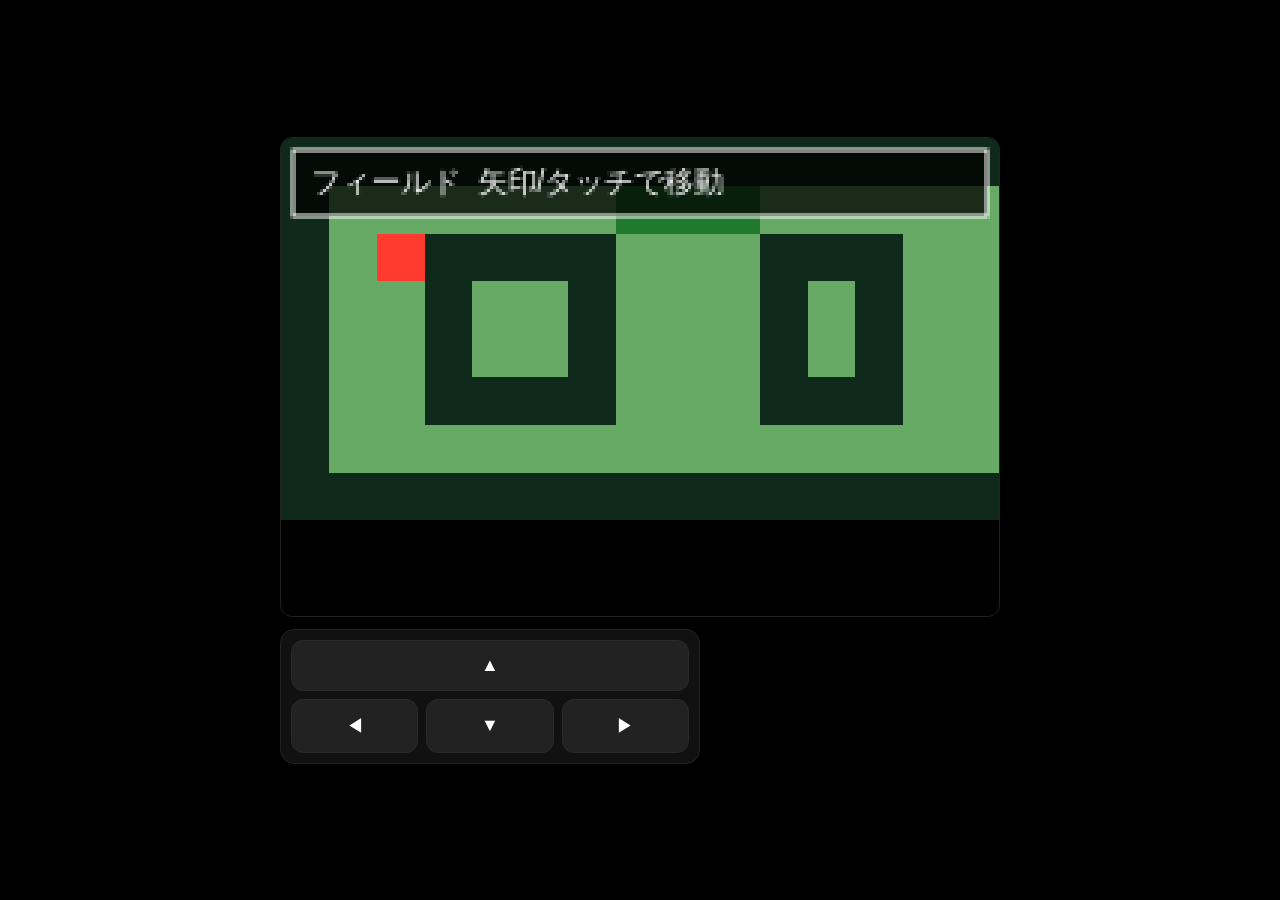
==== index.html @ 01588f98 "Update index.html" ====
<!DOCTYPE html>
<html lang="ja">
<head>
  <meta charset="UTF-8" />
  <meta name="viewport" content="width=device-width,initial-scale=1,viewport-fit=cover" />
  <title>リント地方</title>

  <link rel="stylesheet" href="./style.css" />
  <link rel="manifest" href="./manifest.webmanifest" />
  <meta name="theme-color" content="#000000" />

  <!-- iOS PWA -->
  <meta name="apple-mobile-web-app-capable" content="yes" />
  <meta name="apple-mobile-web-app-status-bar-style" content="black-translucent" />
</head>
<body>
  <div class="wrap">
    <canvas id="game" width="240" height="160"></canvas>

    <!-- タッチ用（スマホ向け） -->
    <div class="pad" aria-label="touch dpad">
      <button data-dir="up">▲</button>
      <div class="mid">
        <button data-dir="left">◀</button>
        <button data-dir="down">▼</button>
        <button data-dir="right">▶</button>
      </div>
    </div>
  </div>

  <script src="./game.js"></script>
<script>
  if ("serviceWorker" in navigator) {
    navigator.serviceWorker.register("./service-worker.js");
  }
</script>  
</body>
</html>
---- style.css ----
:root{
  --bg:#000;
  --panel:#111;
  --txt:#fff;
  --btn:#222;
  --btn2:#333;
}

*{ box-sizing:border-box; }
body{
  margin:0;
  background:var(--bg);
  color:var(--txt);
  min-height:100vh;
  display:flex;
  align-items:center;
  justify-content:center;
  font-family: system-ui, -apple-system, "Segoe UI", Roboto, "Noto Sans JP", sans-serif;
}

.wrap{
  display:flex;
  flex-direction:column;
  gap:12px;
  padding:12px;
}

canvas{
  width: 720px;   /* 240×3 */
  height: 480px;  /* 160×3 */
  image-rendering: pixelated;
  background:#000;
  border:1px solid #222;
  border-radius:12px;
}

@media (max-width: 860px){
  canvas{ width: 100vw; height: calc(100vw * (160/240)); max-height: 60vh; }
}

.pad{
  display:grid;
  gap:8px;
  padding:10px;
  background:var(--panel);
  border:1px solid #222;
  border-radius:14px;
  max-width:420px;
}

.pad button{
  width:100%;
  padding:14px 0;
  border-radius:12px;
  border:1px solid #2a2a2a;
  background:var(--btn);
  color:var(--txt);
  font-size:18px;
}

.pad button:active{ background:var(--btn2); }

.mid{
  display:grid;
  grid-template-columns:1fr 1fr 1fr;
  gap:8px;
}
.mid button:nth-child(1){ grid-column:1; }
.mid button:nth-child(2){ grid-column:2; }
.mid button:nth-child(3){ grid-column:3; }
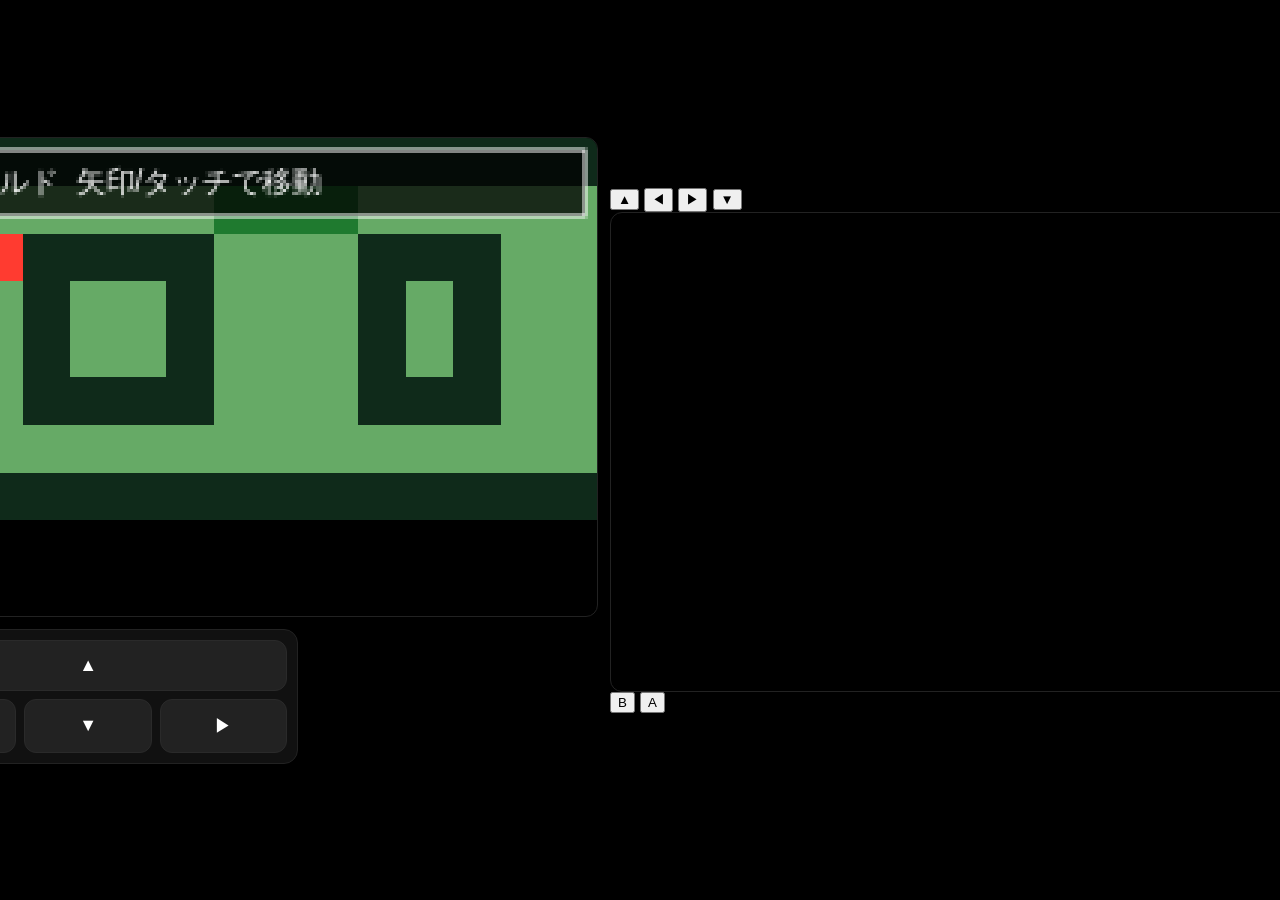
==== commit dfa398ea: "Update index.html" ====
--- a/index.html
+++ b/index.html
@@ -34,5 +34,43 @@
     navigator.serviceWorker.register("./service-worker.js");
   }
 </script>  
+<body>
+  <div class="shell">
+    <!-- 左：十字キー -->
+    <div class="left">
+      <div class="dpad" aria-label="dpad">
+        <button class="dpad-btn up" data-dir="up">▲</button>
+        <button class="dpad-btn leftb" data-dir="left">◀</button>
+        <button class="dpad-btn rightb" data-dir="right">▶</button>
+        <button class="dpad-btn down" data-dir="down">▼</button>
+        <div class="dpad-center"></div>
+      </div>
+    </div>
+
+    <!-- 中央：画面＋Start/Select -->
+    <div class="mid">
+      <canvas id="game" width="240" height="160"></canvas>
+
+      <div class="ss" aria-label="start select">
+        <button class="ss-btn" data-ss="select">SELECT</button>
+        <button class="ss-btn" data-ss="start">START</button>
+      </div>
+    </div>
+
+    <!-- 右：A/B -->
+    <div class="right">
+      <div class="ab" aria-label="a b">
+        <button class="ab-btn b" data-btn="b">B</button>
+        <button class="ab-btn a" data-btn="a">A</button>
+      </div>
+    </div>
+  </div>
+
+  <script src="./game.js"></script>
+  <script>
+    if ("serviceWorker" in navigator) {
+      navigator.serviceWorker.register("./service-worker.js");
+    }
+  </script>
 </body>
 </html>
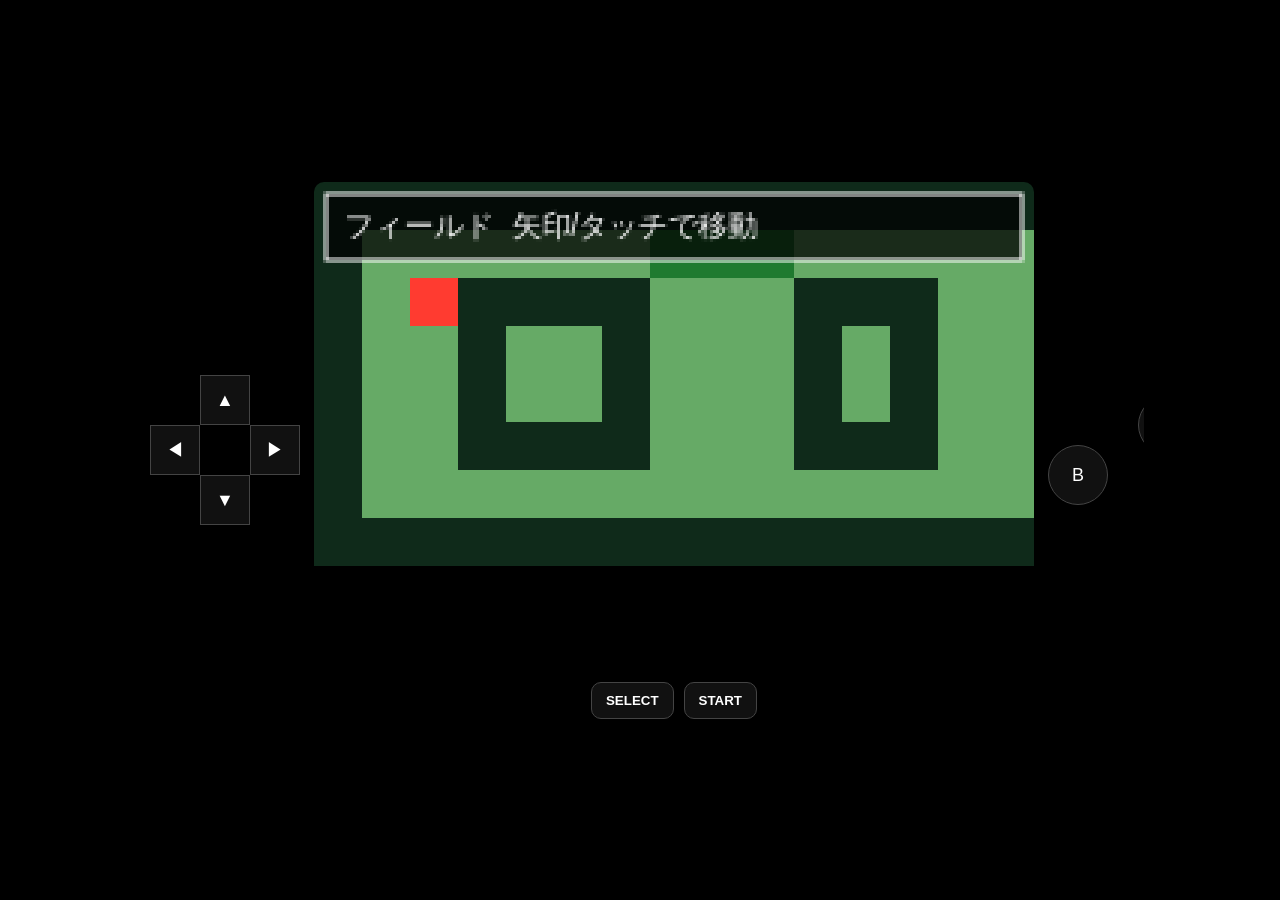
==== commit 07d98cf8: "Update index.html" ====
--- a/index.html
+++ b/index.html
@@ -13,27 +13,7 @@
   <meta name="apple-mobile-web-app-capable" content="yes" />
   <meta name="apple-mobile-web-app-status-bar-style" content="black-translucent" />
 </head>
-<body>
-  <div class="wrap">
-    <canvas id="game" width="240" height="160"></canvas>
 
-    <!-- タッチ用（スマホ向け） -->
-    <div class="pad" aria-label="touch dpad">
-      <button data-dir="up">▲</button>
-      <div class="mid">
-        <button data-dir="left">◀</button>
-        <button data-dir="down">▼</button>
-        <button data-dir="right">▶</button>
-      </div>
-    </div>
-  </div>
-
-  <script src="./game.js"></script>
-<script>
-  if ("serviceWorker" in navigator) {
-    navigator.serviceWorker.register("./service-worker.js");
-  }
-</script>  
 <body>
   <div class="shell">
     <!-- 左：十字キー -->
--- a/style.css
+++ b/style.css
@@ -1,70 +1,123 @@
-:root{
-  --bg:#000;
-  --panel:#111;
-  --txt:#fff;
-  --btn:#222;
-  --btn2:#333;
+body{
+  margin:0;
+  background:#000;
+  color:white;
+  display:flex;
+  justify-content:center;
+  align-items:center;
+  height:100vh;
+  font-family:sans-serif;
 }
 
-*{ box-sizing:border-box; }
-body{
-  margin:0;
-  background:var(--bg);
-  color:var(--txt);
-  min-height:100vh;
-  display:flex;
+.shell{
+  width: 100vw;
+  max-width: 980px;
+  display:grid;
+  grid-template-columns: auto 1fr auto;
   align-items:center;
-  justify-content:center;
-  font-family: system-ui, -apple-system, "Segoe UI", Roboto, "Noto Sans JP", sans-serif;
+  justify-items:center;
+  gap: 14px;
+  padding: 14px;
+  overflow: hidden;
 }
 
-.wrap{
-  display:flex;
-  flex-direction:column;
-  gap:12px;
-  padding:12px;
+/* 画面 */
+canvas{
+  width: min(92vw, 720px);
+  aspect-ratio: 240 / 160;
+  height: auto;
+  image-rendering: pixelated;
+  background:#000;
+  border-radius:10px;
+  display:block;
 }
 
-canvas{
-  width: 720px;   /* 240×3 */
-  height: 480px;  /* 160×3 */
-  image-rendering: pixelated;
-  background:#000;
-  border:1px solid #222;
-  border-radius:12px;
+/* 左コントローラー */
+.dpad{
+  position:relative;
+  width:150px;
+  height:150px;
 }
 
-@media (max-width: 860px){
-  canvas{ width: 100vw; height: calc(100vw * (160/240)); max-height: 60vh; }
-}
-
-.pad{
-  display:grid;
-  gap:8px;
-  padding:10px;
-  background:var(--panel);
-  border:1px solid #222;
-  border-radius:14px;
-  max-width:420px;
-}
-
-.pad button{
-  width:100%;
-  padding:14px 0;
-  border-radius:12px;
-  border:1px solid #2a2a2a;
-  background:var(--btn);
-  color:var(--txt);
+.dpad button{
+  position:absolute;
+  width:50px;
+  height:50px;
   font-size:18px;
 }
 
-.pad button:active{ background:var(--btn2); }
+.up{top:0;left:50px;}
+.down{bottom:0;left:50px;}
+.leftb{left:0;top:50px;}
+.rightb{right:0;top:50px;}
 
+/* A B ボタン */
+.ab{
+  position:relative;
+  width:150px;
+  height:150px;
+}
+
+.ab button{
+  position:absolute;
+  width:60px;
+  height:60px;
+  border-radius:50%;
+  font-size:18px;
+}
+
+.a{
+  right:0;
+  top:20px;
+}
+
+.b{
+  left:0;
+  bottom:20px;
+}
+
+/* START SELECT */
+.ss{
+  display:flex;
+  justify-content:center;
+  gap:10px;
+  margin-top:10px;
+}
+/* 左・中央・右の箱（HTMLにある前提） */
+.left, .mid, .right{
+  display:flex;
+  justify-content:center;
+  align-items:center;
+}
+
+/* 中央は縦並び（Canvasの下にSTART/SELECT） */
 .mid{
-  display:grid;
-  grid-template-columns:1fr 1fr 1fr;
-  gap:8px;
+  flex-direction:column;
+  gap:10px;
 }
-.mid button:nth-child(1){ grid-column:1; }
-.mid button:nth-child(2){ grid-column:2; }
-.mid button:nth-child(3){ grid-column:3; }
+
+/* ボタン見た目を統一 */
+button{
+  border:1px solid #444;
+  background:#111;
+  color:#fff;
+}
+button:active{ background:#222; }
+
+/* START/SELECT ボタンの見た目 */
+.ss button{
+  padding:10px 14px;
+  border-radius:10px;
+  font-weight:700;
+}
+
+/* 小さい画面（縦）では3列を1列にして見やすく */
+@media (max-width: 520px){
+  .shell{
+    grid-template-columns: 1fr;
+    gap:12px;
+  }
+  .left{ order:2; }
+  .mid{ order:1; }
+  .right{ order:3; }
+}
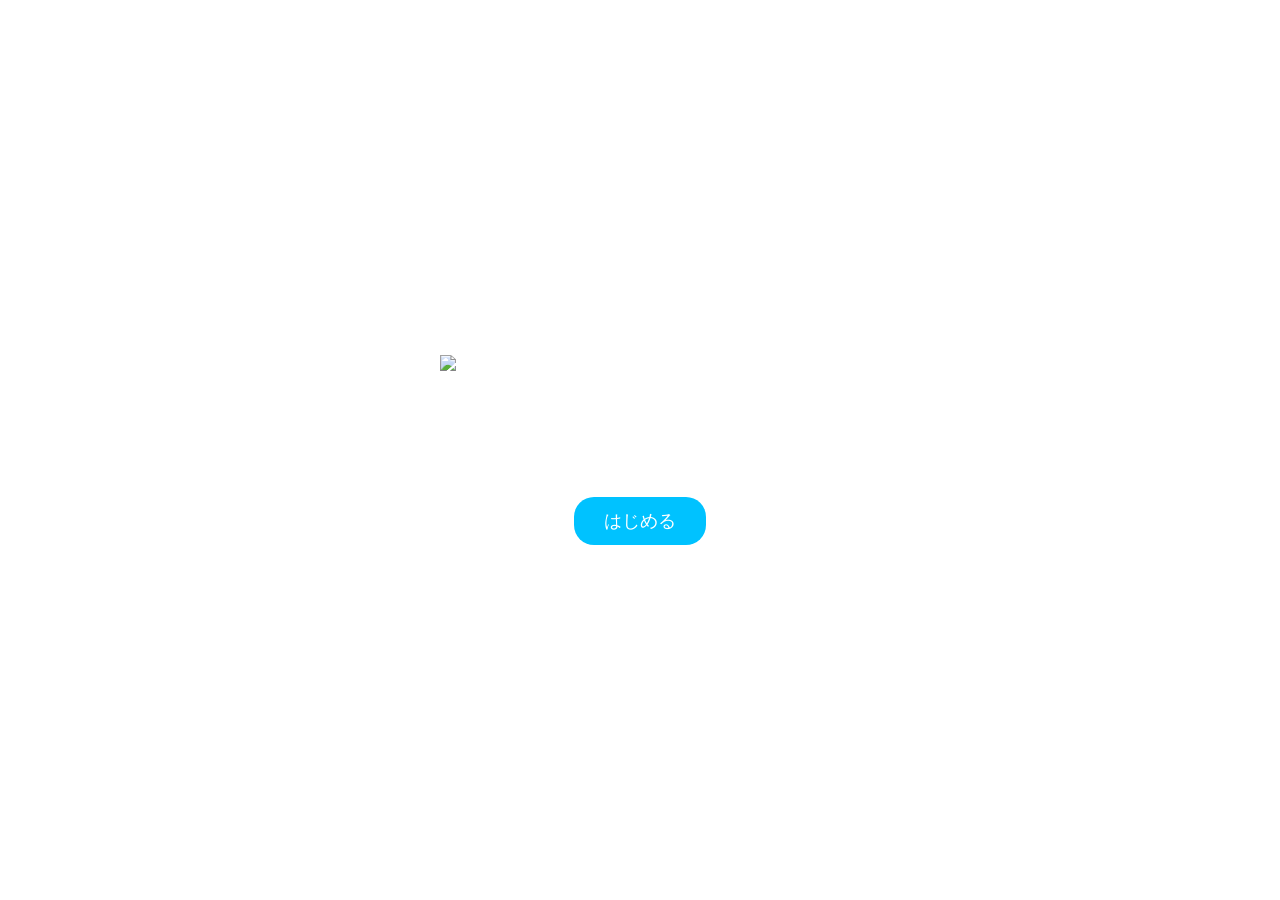
==== commit 0173da7e: "Rename game.html to index.html" ====
--- a/index.html
+++ b/index.html
@@ -1,56 +1,131 @@
 <!DOCTYPE html>
 <html lang="ja">
 <head>
-  <meta charset="UTF-8" />
-  <meta name="viewport" content="width=device-width,initial-scale=1,viewport-fit=cover" />
-  <title>リント地方</title>
+<meta charset="UTF-8">
+<meta name="viewport" content="width=device-width, initial-scale=1.0">
+<title>ミトモン</title>
 
-  <link rel="stylesheet" href="./style.css" />
-  <link rel="manifest" href="./manifest.webmanifest" />
-  <meta name="theme-color" content="#000000" />
+<style>
+body{
+  margin:0;
+  font-family: sans-serif;
+  background: linear-gradient(180deg,#0a1a2f,#123c5c);
+  color:white;
+  overflow:hidden;
+}
 
-  <!-- iOS PWA -->
-  <meta name="apple-mobile-web-app-capable" content="yes" />
-  <meta name="apple-mobile-web-app-status-bar-style" content="black-translucent" />
+/* 共通 */
+.screen{
+  position:absolute;
+  width:100%;
+  height:100%;
+  display:flex;
+  flex-direction:column;
+  justify-content:center;
+  align-items:center;
+}
+
+/* ロゴ */
+.logo{
+  width:80%;
+  max-width:400px;
+  margin-bottom:20px;
+}
+
+/* ボタン */
+.btn{
+  padding:12px 30px;
+  background:#00c2ff;
+  border:none;
+  border-radius:20px;
+  color:white;
+  font-size:18px;
+  margin-top:20px;
+}
+
+/* 入力 */
+input{
+  padding:10px;
+  font-size:18px;
+  border-radius:10px;
+  border:none;
+  text-align:center;
+}
+
+/* 非表示 */
+.hidden{
+  display:none;
+}
+
+/* 軽いアニメ */
+.fade{
+  animation:fade 0.5s;
+}
+
+@keyframes fade{
+  from{opacity:0}
+  to{opacity:1}
+}
+</style>
 </head>
 
 <body>
-  <div class="shell">
-    <!-- 左：十字キー -->
-    <div class="left">
-      <div class="dpad" aria-label="dpad">
-        <button class="dpad-btn up" data-dir="up">▲</button>
-        <button class="dpad-btn leftb" data-dir="left">◀</button>
-        <button class="dpad-btn rightb" data-dir="right">▶</button>
-        <button class="dpad-btn down" data-dir="down">▼</button>
-        <div class="dpad-center"></div>
-      </div>
-    </div>
 
-    <!-- 中央：画面＋Start/Select -->
-    <div class="mid">
-      <canvas id="game" width="240" height="160"></canvas>
+<!-- タイトル画面 -->
+<div id="title" class="screen fade">
 
-      <div class="ss" aria-label="start select">
-        <button class="ss-btn" data-ss="select">SELECT</button>
-        <button class="ss-btn" data-ss="start">START</button>
-      </div>
-    </div>
+  <!-- ★ロゴ（ここに差し替えOK） -->
+  <img src="logo.png" class="logo">
 
-    <!-- 右：A/B -->
-    <div class="right">
-      <div class="ab" aria-label="a b">
-        <button class="ab-btn b" data-btn="b">B</button>
-        <button class="ab-btn a" data-btn="a">A</button>
-      </div>
-    </div>
-  </div>
+  <h1>ミトモン</h1>
 
-  <script src="./game.js"></script>
-  <script>
-    if ("serviceWorker" in navigator) {
-      navigator.serviceWorker.register("./service-worker.js");
-    }
-  </script>
+  <button class="btn" onclick="startGame()">はじめる</button>
+
+</div>
+
+<!-- 名前入力 -->
+<div id="nameScreen" class="screen hidden">
+
+  <h2>なまえを入力</h2>
+
+  <input id="playerName" placeholder="なまえ">
+
+  <button class="btn" onclick="confirmName()">決定</button>
+
+</div>
+
+<!-- ゲーム開始（仮） -->
+<div id="gameScreen" class="screen hidden">
+
+  <h2 id="welcome"></h2>
+
+  <p>冒険がはじまる…</p>
+
+</div>
+
+<script>
+
+function startGame(){
+  document.getElementById("title").classList.add("hidden");
+  document.getElementById("nameScreen").classList.remove("hidden");
+}
+
+function confirmName(){
+  let name = document.getElementById("playerName").value;
+
+  if(name === ""){
+    alert("名前を入力して！");
+    return;
+  }
+
+  document.getElementById("nameScreen").classList.add("hidden");
+  document.getElementById("gameScreen").classList.remove("hidden");
+
+  document.getElementById("welcome").innerText =
+    name + " の冒険がはじまる！";
+}
+
+</script>
+
 </body>
 </html>
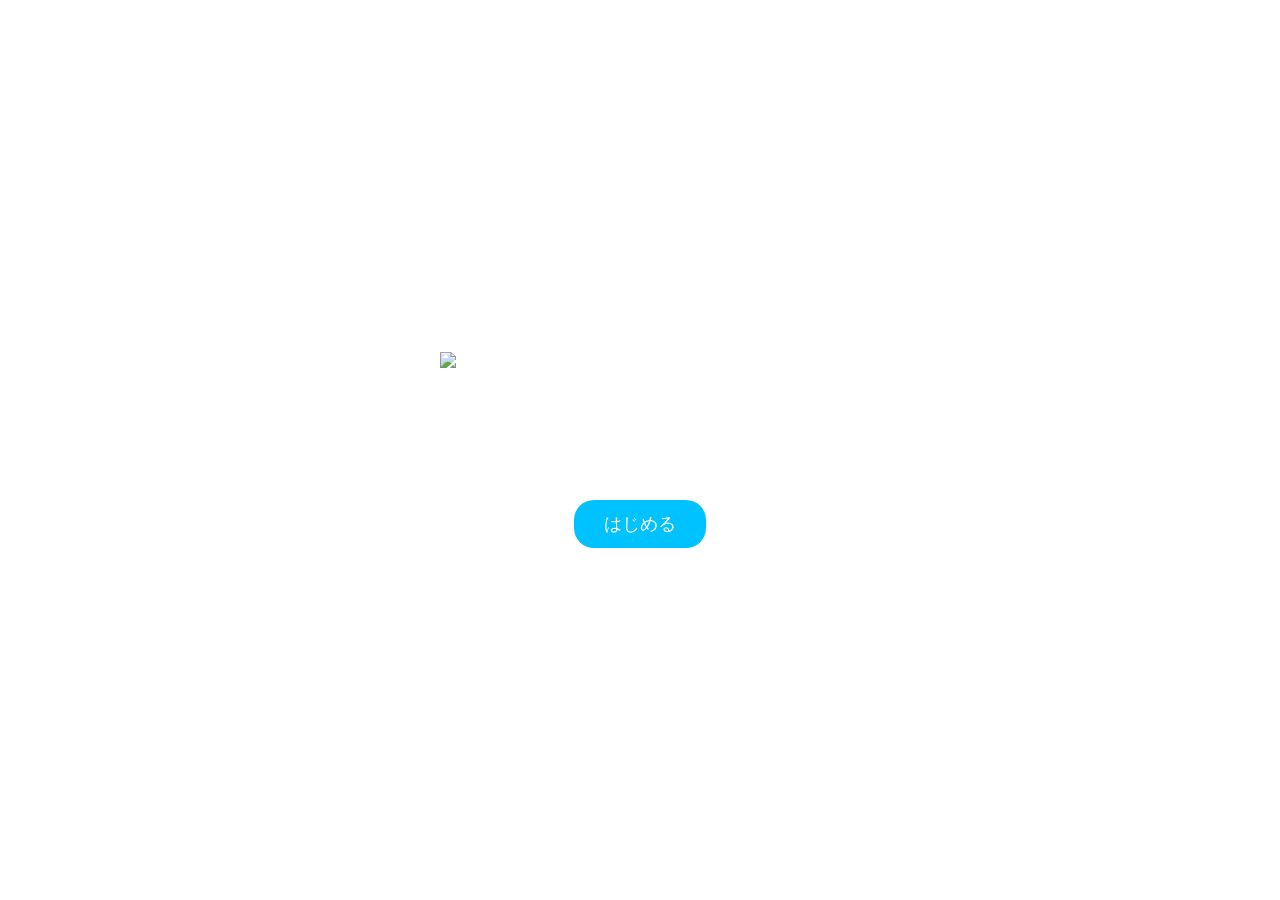
==== commit 3b39bfc0: "Update index.html" ====
--- a/index.html
+++ b/index.html
@@ -73,58 +73,43 @@
 
 <!-- タイトル画面 -->
 <div id="title" class="screen fade">
-
-  <!-- ★ロゴ（ここに差し替えOK） -->
-  <img src="logo.png" class="logo">
-
+  <img src="logo.png" class="logo" alt="ミトモン ロゴ">
   <h1>ミトモン</h1>
-
   <button class="btn" onclick="startGame()">はじめる</button>
-
 </div>
 
 <!-- 名前入力 -->
 <div id="nameScreen" class="screen hidden">
-
   <h2>なまえを入力</h2>
-
-  <input id="playerName" placeholder="なまえ">
-
+  <input id="playerName" placeholder="なまえ" maxlength="12">
   <button class="btn" onclick="confirmName()">決定</button>
-
-</div>
-
-<!-- ゲーム開始（仮） -->
-<div id="gameScreen" class="screen hidden">
-
-  <h2 id="welcome"></h2>
-
-  <p>冒険がはじまる…</p>
-
 </div>
 
 <script>
-
 function startGame(){
   document.getElementById("title").classList.add("hidden");
   document.getElementById("nameScreen").classList.remove("hidden");
+  document.getElementById("playerName").focus();
 }
 
 function confirmName(){
-  let name = document.getElementById("playerName").value;
+  const name = document.getElementById("playerName").value.trim();
 
   if(name === ""){
     alert("名前を入力して！");
     return;
   }
 
-  document.getElementById("nameScreen").classList.add("hidden");
-  document.getElementById("gameScreen").classList.remove("hidden");
+  localStorage.setItem("playerName", name);
 
-  document.getElementById("welcome").innerText =
-    name + " の冒険がはじまる！";
+  location.href = "play.html";
 }
 
+document.getElementById("playerName").addEventListener("keydown", function(e){
+  if(e.key === "Enter"){
+    confirmName();
+  }
+});
 </script>
 
 </body>
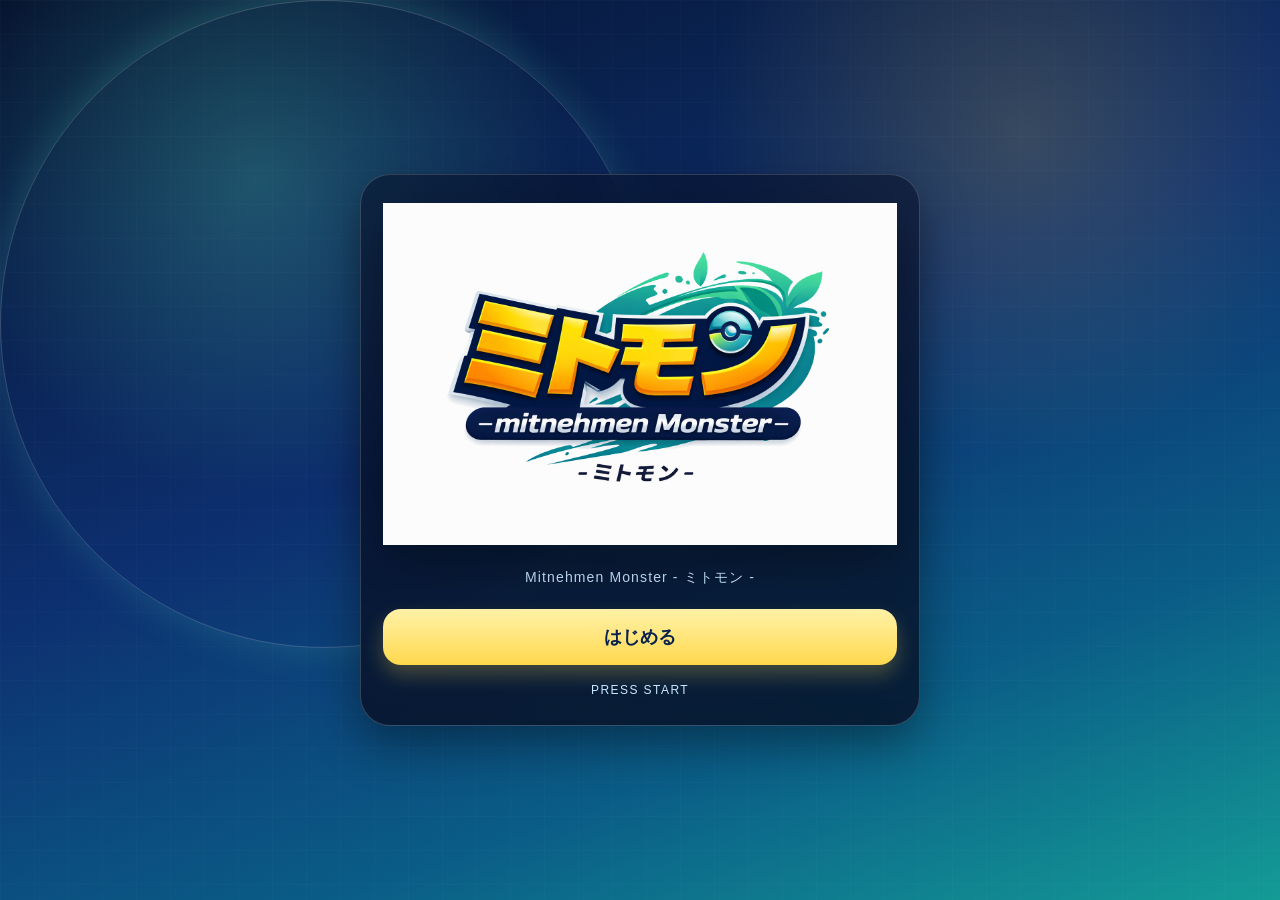
==== commit aba08d7e: "Update index.html" ====
--- a/index.html
+++ b/index.html
@@ -2,115 +2,219 @@
 <html lang="ja">
 <head>
 <meta charset="UTF-8">
-<meta name="viewport" content="width=device-width, initial-scale=1.0">
+<meta name="viewport" content="width=device-width, initial-scale=1.0, viewport-fit=cover">
 <title>ミトモン</title>
 
 <style>
+*{
+  box-sizing:border-box;
+}
+
+html,body{
+  margin:0;
+  width:100%;
+  height:100%;
+  font-family:sans-serif;
+  overflow:hidden;
+}
+
 body{
-  margin:0;
-  font-family: sans-serif;
-  background: linear-gradient(180deg,#0a1a2f,#123c5c);
   color:white;
-  overflow:hidden;
-}
-
-/* 共通 */
+  background:
+    radial-gradient(circle at 20% 20%, rgba(95,240,204,.25), transparent 25%),
+    radial-gradient(circle at 80% 15%, rgba(255,216,77,.18), transparent 25%),
+    linear-gradient(160deg,#06142f,#0d2f6f 45%,#0a5d87 75%,#149b96);
+}
+
+/* 画面 */
 .screen{
   position:absolute;
-  width:100%;
-  height:100%;
+  inset:0;
   display:flex;
-  flex-direction:column;
   justify-content:center;
   align-items:center;
+  padding:20px;
+}
+
+/* 背景グリッド */
+.grid{
+  position:absolute;
+  inset:0;
+  background-image:
+    linear-gradient(rgba(255,255,255,.05) 1px, transparent 1px),
+    linear-gradient(90deg, rgba(255,255,255,.05) 1px, transparent 1px);
+  background-size:34px 34px;
+  animation:gridMove 18s linear infinite;
+  opacity:.35;
+}
+
+/* 光の輪 */
+.ring{
+  position:absolute;
+  width:72vmin;
+  height:72vmin;
+  border-radius:50%;
+  border:1px solid rgba(255,255,255,.18);
+  box-shadow:0 0 40px rgba(95,240,204,.18);
+}
+
+/* カード */
+.card{
+  position:relative;
+  z-index:2;
+  width:min(92vw,560px);
+  padding:28px 22px;
+  border-radius:30px;
+  text-align:center;
+  background:linear-gradient(180deg,rgba(8,18,44,.6),rgba(7,15,36,.82));
+  border:1px solid rgba(255,255,255,.18);
+  box-shadow:0 18px 48px rgba(0,0,0,.38);
+  backdrop-filter:blur(14px);
 }
 
 /* ロゴ */
+.logo-wrap{
+  position:relative;
+  margin:0 auto 20px;
+  animation:logoFloat 3s ease-in-out infinite;
+}
+
+.logo-glow{
+  position:absolute;
+  left:10%;
+  right:10%;
+  bottom:4%;
+  height:28%;
+  background:radial-gradient(ellipse,rgba(95,240,204,.45),transparent 70%);
+  filter:blur(20px);
+  z-index:-1;
+}
+
 .logo{
-  width:80%;
-  max-width:400px;
-  margin-bottom:20px;
+  width:100%;
+  max-width:520px;
+  filter:drop-shadow(0 18px 24px rgba(0,0,0,.35));
+}
+
+/* サブタイトル */
+.subtitle{
+  margin:8px 0 22px;
+  color:#c9e8ff;
+  font-size:14px;
+  letter-spacing:.08em;
 }
 
 /* ボタン */
 .btn{
-  padding:12px 30px;
-  background:#00c2ff;
+  width:100%;
+  padding:16px;
   border:none;
-  border-radius:20px;
-  color:white;
+  border-radius:18px;
   font-size:18px;
-  margin-top:20px;
-}
-
-/* 入力 */
+  font-weight:bold;
+  color:#08224f;
+  background:linear-gradient(180deg,#fff2a8,#ffd84d);
+  box-shadow:0 10px 20px rgba(255,216,77,.25);
+  cursor:pointer;
+}
+
+.btn.secondary{
+  background:linear-gradient(180deg,#78efd6,#48cab7);
+  margin-top:12px;
+}
+
+/* 点滅 */
+.hint{
+  margin-top:18px;
+  font-size:12px;
+  color:#c9e8ff;
+  letter-spacing:.12em;
+  animation:blink 1.7s infinite;
+}
+
+/* 名前入力 */
+#nameScreen .card{
+  max-width:430px;
+}
+
 input{
-  padding:10px;
-  font-size:18px;
-  border-radius:10px;
+  width:100%;
+  padding:14px;
+  margin:16px 0;
   border:none;
+  border-radius:14px;
+  font-size:20px;
   text-align:center;
 }
 
-/* 非表示 */
 .hidden{
   display:none;
 }
 
-/* 軽いアニメ */
-.fade{
-  animation:fade 0.5s;
-}
-
-@keyframes fade{
-  from{opacity:0}
-  to{opacity:1}
+/* パーティクル */
+.particle{
+  position:absolute;
+  width:7px;
+  height:7px;
+  border-radius:50%;
+  background:rgba(95,240,204,.8);
+  box-shadow:0 0 12px rgba(95,240,204,.8);
+  animation:floatUp linear infinite;
+}
+
+@keyframes logoFloat{
+  0%,100%{ transform:translateY(0); }
+  50%{ transform:translateY(-7px); }
+}
+
+@keyframes blink{
+  0%,100%{ opacity:.35; }
+  50%{ opacity:1; }
+}
+
+@keyframes gridMove{
+  from{ transform:translateY(0); }
+  to{ transform:translateY(34px); }
+}
+
+@keyframes floatUp{
+  from{
+    transform:translateY(30px);
+    opacity:0;
+  }
+  20%{ opacity:1; }
+  to{
+    transform:translateY(-110vh);
+    opacity:0;
+  }
 }
 </style>
 </head>
 
 <body>
 
-<!-- タイトル画面 -->
-<div id="title" class="screen fade">
-  <img src="logo.png" class="logo" alt="ミトモン ロゴ">
-  <h1>ミトモン</h1>
-  <button class="btn" onclick="startGame()">はじめる</button>
+<div class="grid"></div>
+<div class="ring"></div>
+<div id="particles"></div>
+
+<!-- タイトル -->
+<div id="title" class="screen">
+  <div class="card">
+    <div class="logo-wrap">
+      <div class="logo-glow"></div>
+      <img src="logo.png" class="logo" alt="ミトモン">
+    </div>
+
+    <div class="subtitle">Mitnehmen Monster - ミトモン -</div>
+
+    <button class="btn" onclick="startGame()">はじめる</button>
+
+    <div class="hint">PRESS START</div>
+  </div>
 </div>
 
 <!-- 名前入力 -->
 <div id="nameScreen" class="screen hidden">
-  <h2>なまえを入力</h2>
-  <input id="playerName" placeholder="なまえ" maxlength="12">
-  <button class="btn" onclick="confirmName()">決定</button>
-</div>
-
-<script>
-function startGame(){
-  document.getElementById("title").classList.add("hidden");
-  document.getElementById("nameScreen").classList.remove("hidden");
-  document.getElementById("playerName").focus();
-}
-
-function confirmName(){
-  const name = document.getElementById("playerName").value.trim();
-
-  if(name === ""){
-    alert("名前を入力して！");
-    return;
-  }
-
-  localStorage.setItem("playerName", name);
-
-  location.href = "play.html";
-}
-
-document.getElementById("playerName").addEventListener("keydown", function(e){
-  if(e.key === "Enter"){
-    confirmName();
-  }
-});
-</script>
-
-</body>
-</html>
+  <div class="card">
+    <h2>なまえを入力</h2>
+    <input id="playerName"
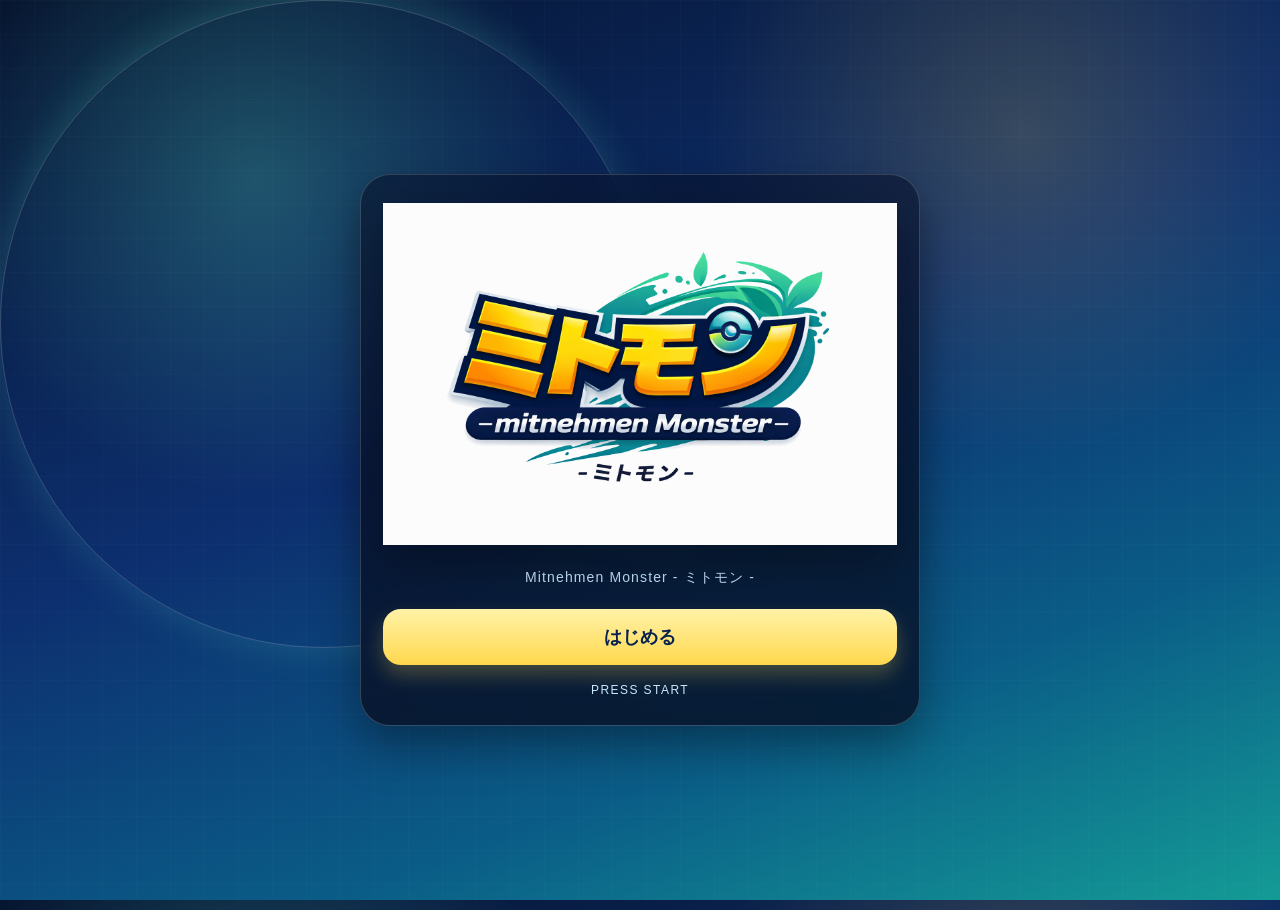
==== commit 8b26ffc3: "Update index.html" ====
--- a/index.html
+++ b/index.html
@@ -6,9 +6,7 @@
 <title>ミトモン</title>
 
 <style>
-*{
-  box-sizing:border-box;
-}
+*{ box-sizing:border-box; }
 
 html,body{
   margin:0;
@@ -26,7 +24,11 @@
     linear-gradient(160deg,#06142f,#0d2f6f 45%,#0a5d87 75%,#149b96);
 }
 
-/* 画面 */
+/* ★ 背景レイヤー全部にpointer-events:none を追加 */
+.grid, .ring, #particles, .particle {
+  pointer-events: none;
+}
+
 .screen{
   position:absolute;
   inset:0;
@@ -34,9 +36,10 @@
   justify-content:center;
   align-items:center;
   padding:20px;
-}
-
-/* 背景グリッド */
+  /* ★ ボタンが確実にタップできるようz-indexを設定 */
+  z-index:1;
+}
+
 .grid{
   position:absolute;
   inset:0;
@@ -46,9 +49,9 @@
   background-size:34px 34px;
   animation:gridMove 18s linear infinite;
   opacity:.35;
-}
-
-/* 光の輪 */
+  z-index:0;
+}
+
 .ring{
   position:absolute;
   width:72vmin;
@@ -56,9 +59,9 @@
   border-radius:50%;
   border:1px solid rgba(255,255,255,.18);
   box-shadow:0 0 40px rgba(95,240,204,.18);
-}
-
-/* カード */
+  z-index:0;
+}
+
 .card{
   position:relative;
   z-index:2;
@@ -72,7 +75,6 @@
   backdrop-filter:blur(14px);
 }
 
-/* ロゴ */
 .logo-wrap{
   position:relative;
   margin:0 auto 20px;
@@ -88,6 +90,7 @@
   background:radial-gradient(ellipse,rgba(95,240,204,.45),transparent 70%);
   filter:blur(20px);
   z-index:-1;
+  pointer-events:none;
 }
 
 .logo{
@@ -96,7 +99,6 @@
   filter:drop-shadow(0 18px 24px rgba(0,0,0,.35));
 }
 
-/* サブタイトル */
 .subtitle{
   margin:8px 0 22px;
   color:#c9e8ff;
@@ -104,7 +106,6 @@
   letter-spacing:.08em;
 }
 
-/* ボタン */
 .btn{
   width:100%;
   padding:16px;
@@ -116,6 +117,9 @@
   background:linear-gradient(180deg,#fff2a8,#ffd84d);
   box-shadow:0 10px 20px rgba(255,216,77,.25);
   cursor:pointer;
+  /* ★ ボタンは確実にタップ受け取る */
+  position:relative;
+  z-index:10;
 }
 
 .btn.secondary{
@@ -123,7 +127,6 @@
   margin-top:12px;
 }
 
-/* 点滅 */
 .hint{
   margin-top:18px;
   font-size:12px;
@@ -132,10 +135,7 @@
   animation:blink 1.7s infinite;
 }
 
-/* 名前入力 */
-#nameScreen .card{
-  max-width:430px;
-}
+#nameScreen .card{ max-width:430px; }
 
 input{
   width:100%;
@@ -147,11 +147,8 @@
   text-align:center;
 }
 
-.hidden{
-  display:none;
-}
-
-/* パーティクル */
+.hidden{ display:none; }
+
 .particle{
   position:absolute;
   width:7px;
@@ -160,33 +157,26 @@
   background:rgba(95,240,204,.8);
   box-shadow:0 0 12px rgba(95,240,204,.8);
   animation:floatUp linear infinite;
+  pointer-events:none;
+  z-index:0;
 }
 
 @keyframes logoFloat{
   0%,100%{ transform:translateY(0); }
   50%{ transform:translateY(-7px); }
 }
-
 @keyframes blink{
   0%,100%{ opacity:.35; }
   50%{ opacity:1; }
 }
-
 @keyframes gridMove{
   from{ transform:translateY(0); }
   to{ transform:translateY(34px); }
 }
-
 @keyframes floatUp{
-  from{
-    transform:translateY(30px);
-    opacity:0;
-  }
+  from{ transform:translateY(30px); opacity:0; }
   20%{ opacity:1; }
-  to{
-    transform:translateY(-110vh);
-    opacity:0;
-  }
+  to{ transform:translateY(-110vh); opacity:0; }
 }
 </style>
 </head>
@@ -204,11 +194,8 @@
       <div class="logo-glow"></div>
       <img src="logo.png" class="logo" alt="ミトモン">
     </div>
-
     <div class="subtitle">Mitnehmen Monster - ミトモン -</div>
-
     <button class="btn" onclick="startGame()">はじめる</button>
-
     <div class="hint">PRESS START</div>
   </div>
 </div>
@@ -217,4 +204,52 @@
 <div id="nameScreen" class="screen hidden">
   <div class="card">
     <h2>なまえを入力</h2>
-    <input id="playerName"
+    <input id="playerName" type="text" maxlength="8" placeholder="なまえ">
+    <button class="btn" onclick="goToPlay()">けってい</button>
+    <button class="btn secondary" onclick="goBack()">もどる</button>
+  </div>
+</div>
+
+<script>
+// パーティクル生成
+(function(){
+  const container = document.getElementById('particles');
+  for(let i = 0; i < 18; i++){
+    const p = document.createElement('div');
+    p.className = 'particle';
+    p.style.left = Math.random()*100 + 'vw';
+    p.style.bottom = '-10px';
+    p.style.animationDuration = (6 + Math.random()*10) + 's';
+    p.style.animationDelay = (Math.random()*8) + 's';
+    p.style.opacity = 0;
+    container.appendChild(p);
+  }
+})();
+
+function startGame(){
+  document.getElementById('title').classList.add('hidden');
+  document.getElementById('nameScreen').classList.remove('hidden');
+}
+
+function goBack(){
+  document.getElementById('nameScreen').classList.add('hidden');
+  document.getElementById('title').classList.remove('hidden');
+}
+
+function goToPlay(){
+  const name = document.getElementById('playerName').value.trim();
+  if(!name){ 
+    alert('なまえを入力してね！');
+    return; 
+  }
+  localStorage.setItem('playerName', name);
+  window.location.href = './play.html';
+}
+
+if('serviceWorker' in navigator){
+  navigator.serviceWorker.register('./service-worker.js');
+}
+</script>
+
+</body>
+</html>
